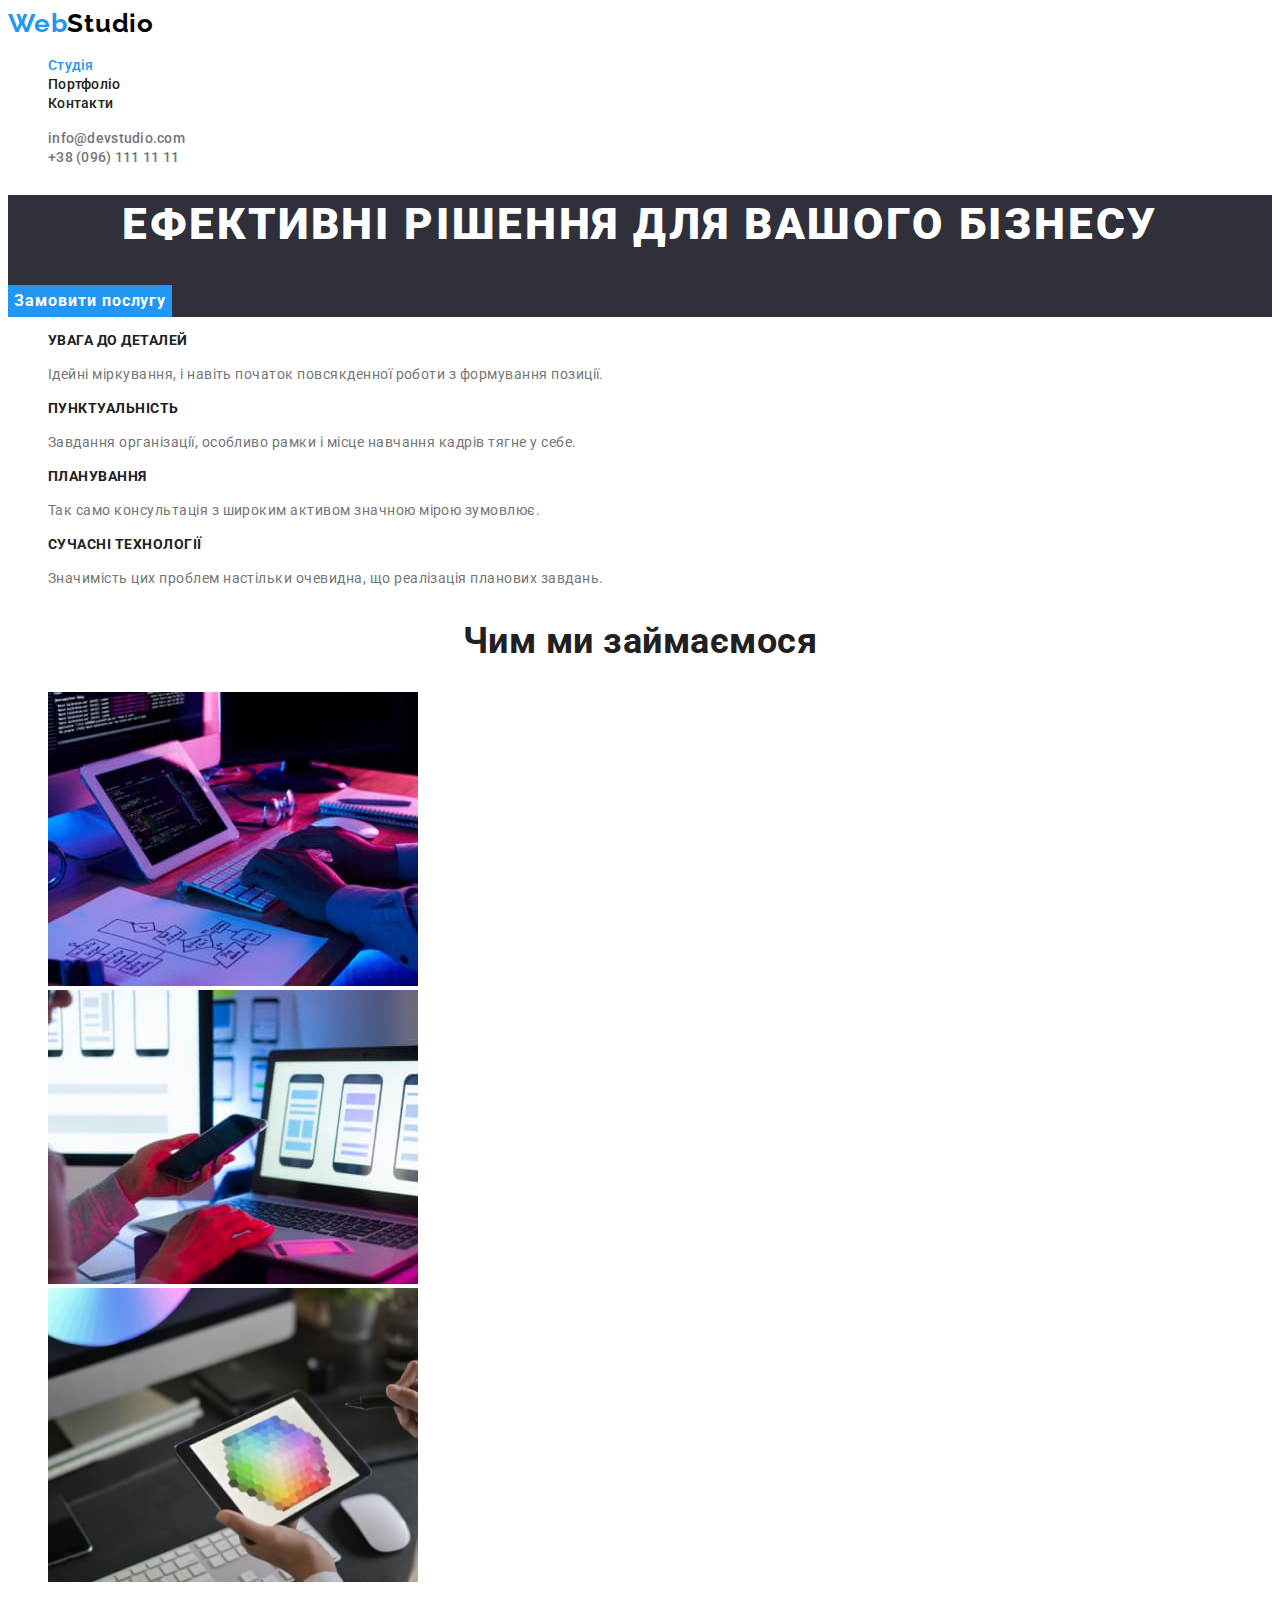
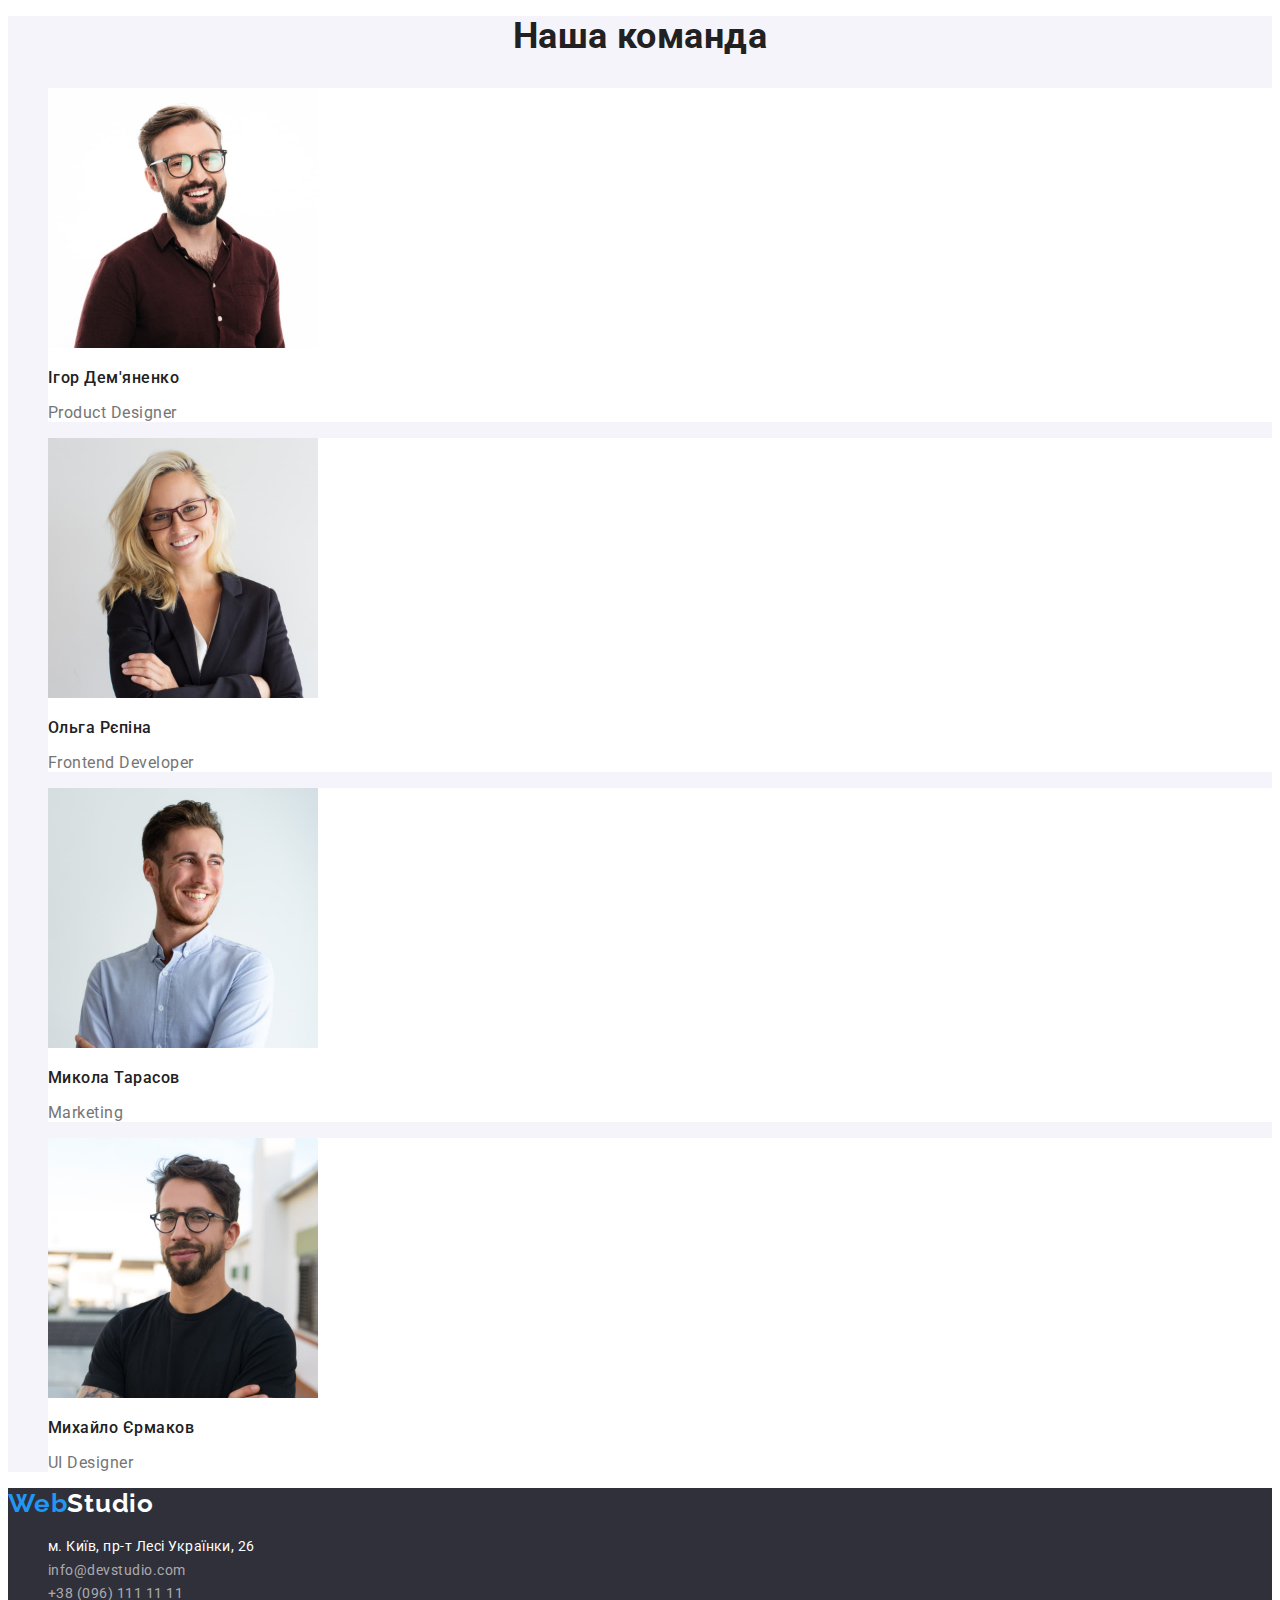
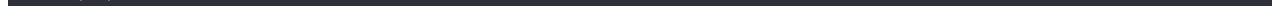
==== index.html @ dd79de9f "Initial commit" ====
<!DOCTYPE html>
<html lang="uk">
  <head>
    <meta charset="UTF-8" />
    <meta http-equiv="X-UA-Compatible" content="IE=edge" />
    <meta name="viewport" content="width=device-width, initial-scale=1.0" />
    <title>WebStudio</title>
    <link
      href="https://fonts.googleapis.com/css2?family=Raleway:wght@700&family=Roboto:wght@400;500;700;900&display=swap"
      rel="stylesheet"
    />
    <link rel="stylesheet" href="./css/styles.css" />
  </head>
  <body>
    <!-- Шапка сторінки -->
    <header class="page-header">
      <nav>
        <a href="index.html" class="logo"><span class="logo-color">Web</span>Studio</a>

        <ul class="site-nav">
          <li><a href="#" class="link current">Студія</a></li>
          <li><a href="./portfolio.html" class="link">Портфоліо</a></li>
          <li><a href="#" class="link">Контакти</a></li>
        </ul>
      </nav>

      <ul>
        <li><a href="mailto:info@devstudio.com" class="contacts-link">info@devstudio.com</a></li>
        <li><a href="tel:+380961111111" class="contacts-link">+38 (096) 111 11 11</a></li>
      </ul>
    </header>
    <main>
      <!-- Герой -->
      <section class="hero">
        <h1 class="hero-title">Ефективні рішення для вашого бізнесу</h1>
        <button class="button-hero pointer" type="button">Замовити послугу</button>
      </section>

      <!-- Наші переваги -->
      <section class="section">
        <h2 class="visually-hidden">Наші переваги</h2>
        <ul>
          <li>
            <h3 class="lists-subtitle">УВАГА ДО ДЕТАЛЕЙ</h3>
            <p class="section-descr text">
              Ідейні міркування, і навіть початок повсякденної роботи з формування позиції.
            </p>
          </li>
          <li>
            <h3 class="lists-subtitle">ПУНКТУАЛЬНІСТЬ</h3>
            <p class="section-descr text">
              Завдання організації, особливо рамки і місце навчання кадрів тягне у себе.
            </p>
          </li>
          <li>
            <h3 class="lists-subtitle">ПЛАНУВАННЯ</h3>
            <p class="section-descr text">
              Так само консультація з широким активом значною мірою зумовлює.
            </p>
          </li>
          <li>
            <h3 class="lists-subtitle">СУЧАСНІ ТЕХНОЛОГІЇ</h3>
            <p class="section-descr text">
              Значимість цих проблем настільки очевидна, що реалізація планових завдань.
            </p>
          </li>
        </ul>
      </section>

      <!-- Чим ми займаємось -->
      <section>
        <h2 class="title-index">Чим ми займаємося</h2>
        <ul>
          <li><img src="./images/box1.jpg" alt="Розробка додатка десктоп" width="370" /></li>
          <li><img src="./images/box2.jpg" alt="Розробка веб додатка" width="370" /></li>
          <li><img src="./images/box3.jpg" alt="Розробка дизайна" width="370" /></li>
        </ul>
      </section>

      <!-- Наша команда -->
      <section class="section-team">
        <h2 class="title-index">Наша команда</h2>
        <ul>
          <li class="list-team">
            <img src="./images/team1.jpg" alt="Ігор Дем'яненко" width="270" height="260" />
            <h3 class="lists-subject">Ігор Дем'яненко</h3>
            <p class="section-descr prof" lang="en">Product Designer</p>
          </li>
          <li class="list-team">
            <img src="./images/team2.jpg" alt="Ольга Рєпіна" width="270" height="260" />
            <h3 class="lists-subject">Ольга Рєпіна</h3>
            <p class="section-descr prof" lang="en">Frontend Developer</p>
          </li>
          <li class="list-team">
            <img src="./images/team3.jpg" alt="Микола Тарасов" width="270" height="260" />
            <h3 class="lists-subject">Микола Тарасов</h3>
            <p class="section-descr prof" lang="en">Marketing</p>
          </li>
          <li class="list-team">
            <img src="./images/team4.jpg" alt="Михайло Єрмаков" width="270" height="260" />
            <h3 class="lists-subject">Михайло Єрмаков</h3>
            <p class="section-descr prof" lang="en">UI Designer</p>
          </li>
        </ul>
      </section>
    </main>

    <!-- Футер -->
    <footer class="footer">
      <a href="#" class="logo-footer"><span class="logo-color">Web</span>Studio</a>

      <address>
        <ul>
          <li>
            <a
              href="https://goo.gl/maps/CUmirf4CLt4Hmm4W9"
              class="footer-address"
              target="_blank"
              rel="noopener noreferrer nofollow"
              >м. Київ, пр-т Лесі Українки, 26</a
            >
          </li>
          <li>
            <a href="mailto:info@devstudio.com" class="footer-contacts">info@devstudio.com</a>
          </li>
          <li><a href="tel:+380961111111" class="footer-contacts">+38 (096) 111 11 11</a></li>
        </ul>
      </address>
    </footer>
  </body>
</html>
---- css/styles.css ----
/* Основной текст #212121 */
/* Описание текст #757575 */
/* Акцент  #2196F3 */

:root {
  --primary-text-color: #212121;
  --descr-text-color: #757575;
  --accent-color: #2196f3;
  --element-color: #ffffff;
  --bgd-color: #2f303a;
  --contact-footer-color: rgba(255, 255, 255, 0.6);
  --button-item-color-bgd: #f5f4fa;
  --logo-color: #000000;
  --bgd-button-hero-active: #188ce8;
}

body {
  background-color: var(--element-color);
  color: var(--primary-text-color);
  font-family: Roboto, sans-serif;
  letter-spacing: 0.03em;
}

a {
  text-decoration: none;
}

ul {
  list-style: none;
}

/* Logo */
.logo {
  color: var(--logo-color);

  font-family: Raleway, sans-serif;
  font-weight: 700;
  font-size: 26px;
  line-height: 1.19;
  letter-spacing: 0.03em;
}

.logo-color {
  color: var(--accent-color);
}

/* Site nav */
.site-nav .link {
  color: var(--primary-text-color);

  font-weight: 500;
  font-size: 14px;
  line-height: 1.14;
  letter-spacing: 0.02em;
}

.site-nav .link:hover,
.site-nav .link:focus {
  color: var(--accent-color);
}

.site-nav .link.current {
  color: var(--accent-color);
}

/* Contacts link */
.contacts-link {
  color: var(--descr-text-color);

  font-weight: 500;
  font-size: 14px;
  line-height: 1.14;
  letter-spacing: 0.02em;
}

.contacts-link:hover,
.contacts-link:focus {
  color: var(--accent-color);
}

/* Hero */
.hero {
  background-color: var(--bgd-color);
}
.hero-title {
  color: var(--element-color);

  font-weight: 900;
  font-size: 44px;
  line-height: 1.36;
  text-align: center;
  letter-spacing: 0.06em;
  text-transform: uppercase;
}

/* Sections */
.visually-hidden {
  position: absolute;
  white-space: nowrap;
  width: 1px;
  height: 1px;
  overflow: hidden;
  border: 0;
  padding: 0;
  clip: rect(0 0 0 0);
  clip-path: inset(50%);
  margin: -1px;
}
.section-team {
  background-color: var(--button-item-color-bgd);
}
.section-descr.text {
  color: var(--descr-text-color);

  font-size: 14px;
  line-height: 1.71;
}

.section-descr.prof {
  color: var(--descr-text-color);

  font-size: 16px;
  line-height: 1.19;
}

.title-index {
  font-weight: 700;
  font-size: 36px;
  line-height: 1.16;
  text-align: center;
}

.list-team {
  background-color: var(--element-color);
}

.lists-subtitle {
  font-weight: 700;
  font-size: 14px;
  line-height: 1.14;
  text-transform: uppercase;
}

.lists-subject {
  font-weight: 500;
  font-size: 16px;
  line-height: 1.19;
}

/* Button hero */
.button-hero {
  background-color: var(--accent-color);
  color: var(--element-color);
  border: none;

  font-family: inherit;
  font-weight: 700;
  font-size: 16px;
  line-height: 1.9;
  align-items: center;
  text-align: center;
  letter-spacing: 0.06em;
}

.pointer {
  cursor: pointer;
}

.button-hero:hover,
.button-hero:focus {
  background-color: var(--bgd-button-hero-active);
}

/* Footer */
.footer {
  background-color: var(--bgd-color);
}

.logo-footer {
  color: var(--element-color);

  font-family: Raleway, sans-serif;
  font-weight: 700;
  font-size: 26px;
  line-height: 1.19;
  letter-spacing: 0.03em;
}

.footer-address {
  color: var(--element-color);

  font-style: normal;
  font-size: 14px;
  line-height: 1.7;
}

.footer-address:hover,
.footer-address:focus {
  color: var(--accent-color);
}

.footer-contacts {
  color: var(--contact-footer-color);

  font-style: normal;
  font-size: 14px;
  line-height: 1.7;
}

.footer-contacts:hover,
.footer-contacts:focus {
  color: var(--accent-color);
}

/* css portfolio */
.button-item {
  background-color: var(--button-item-color-bgd);
  font-family: inherit;
  border: none;

  font-weight: 500;
  font-size: 16px;
  line-height: 1.62;
  text-align: center;
  letter-spacing: 0.03em;
}

.button-item:hover,
.button-item:focus {
  background-color: var(--accent-color);
  color: var(--element-color);
}

.title-work {
  color: var(--primary-text-color);

  font-style: normal;
  font-weight: 700;
  font-size: 18px;
  line-height: 2;
  letter-spacing: 0.06em;
}
.descr-work {
  color: var(--descr-text-color);

  font-size: 16px;
  line-height: 1.88;
}
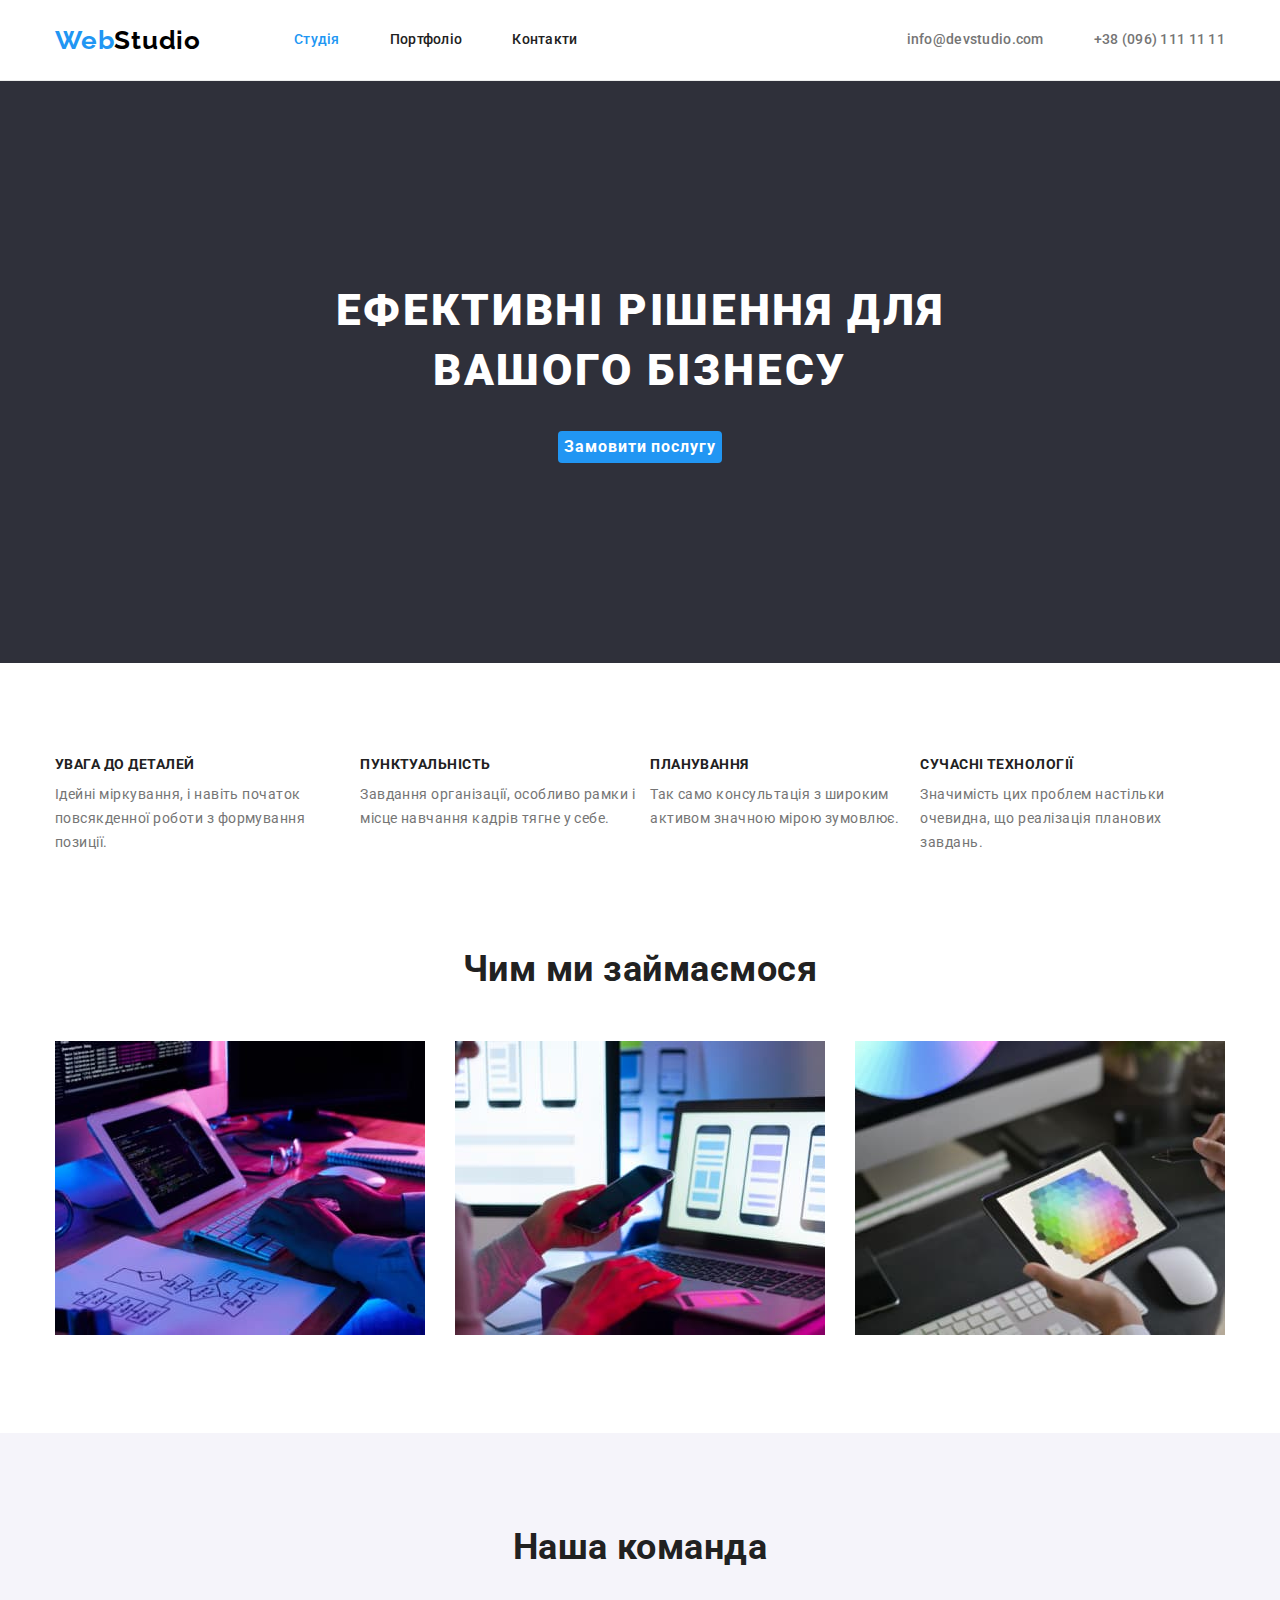
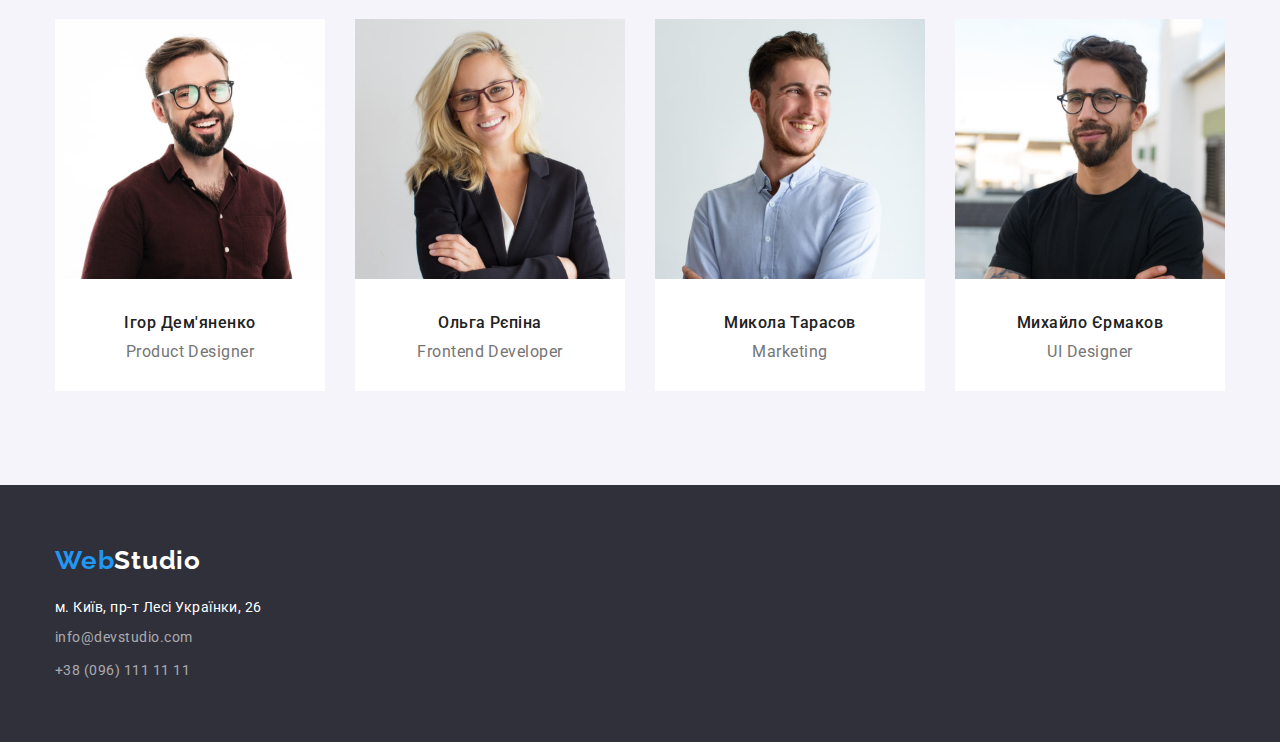
==== commit 67d3b089: "Update index.html" ====
--- a/index.html
+++ b/index.html
@@ -9,123 +9,145 @@
       href="https://fonts.googleapis.com/css2?family=Raleway:wght@700&family=Roboto:wght@400;500;700;900&display=swap"
       rel="stylesheet"
     />
+    <link
+      rel="stylesheet"
+      href="https://cdnjs.cloudflare.com/ajax/libs/modern-normalize/1.1.0/modern-normalize.min.css"
+    />
     <link rel="stylesheet" href="./css/styles.css" />
   </head>
   <body>
     <!-- Шапка сторінки -->
     <header class="page-header">
-      <nav>
-        <a href="index.html" class="logo"><span class="logo-color">Web</span>Studio</a>
+      <div class="container main-nav">
+        <nav class="nav-logo">
+          <a href="index.html" class="logo"><span class="logo-color">Web</span>Studio</a>
 
-        <ul class="site-nav">
-          <li><a href="#" class="link current">Студія</a></li>
-          <li><a href="./portfolio.html" class="link">Портфоліо</a></li>
-          <li><a href="#" class="link">Контакти</a></li>
+          <ul class="site-nav">
+            <li class="item"><a href="#" class="link current">Студія</a></li>
+            <li class="item"><a href="./portfolio.html" class="link">Портфоліо</a></li>
+            <li class="item"><a href="#" class="link">Контакти</a></li>
+          </ul>
+        </nav>
+
+        <ul class="contacts">
+          <li class="item">
+            <a href="mailto:info@devstudio.com" class="contacts-link">info@devstudio.com</a>
+          </li>
+          <li class="item">
+            <a href="tel:+380961111111" class="contacts-link">+38 (096) 111 11 11</a>
+          </li>
         </ul>
-      </nav>
-
-      <ul>
-        <li><a href="mailto:info@devstudio.com" class="contacts-link">info@devstudio.com</a></li>
-        <li><a href="tel:+380961111111" class="contacts-link">+38 (096) 111 11 11</a></li>
-      </ul>
+      </div>
     </header>
     <main>
       <!-- Герой -->
       <section class="hero">
-        <h1 class="hero-title">Ефективні рішення для вашого бізнесу</h1>
-        <button class="button-hero pointer" type="button">Замовити послугу</button>
+        <div class="container">
+          <h1 class="hero-title">Ефективні рішення для вашого бізнесу</h1>
+          <button class="button-hero pointer" type="button">Замовити послугу</button>
+        </div>
       </section>
 
       <!-- Наші переваги -->
-      <section class="section">
-        <h2 class="visually-hidden">Наші переваги</h2>
-        <ul>
-          <li>
-            <h3 class="lists-subtitle">УВАГА ДО ДЕТАЛЕЙ</h3>
-            <p class="section-descr text">
-              Ідейні міркування, і навіть початок повсякденної роботи з формування позиції.
-            </p>
-          </li>
-          <li>
-            <h3 class="lists-subtitle">ПУНКТУАЛЬНІСТЬ</h3>
-            <p class="section-descr text">
-              Завдання організації, особливо рамки і місце навчання кадрів тягне у себе.
-            </p>
-          </li>
-          <li>
-            <h3 class="lists-subtitle">ПЛАНУВАННЯ</h3>
-            <p class="section-descr text">
-              Так само консультація з широким активом значною мірою зумовлює.
-            </p>
-          </li>
-          <li>
-            <h3 class="lists-subtitle">СУЧАСНІ ТЕХНОЛОГІЇ</h3>
-            <p class="section-descr text">
-              Значимість цих проблем настільки очевидна, що реалізація планових завдань.
-            </p>
-          </li>
-        </ul>
+      <section class="section-advantage">
+        <div class="container">
+          <h2 class="visually-hidden">Наші переваги</h2>
+          <ul class="advantage">
+            <li class="list">
+              <h3 class="lists-subtitle">УВАГА ДО ДЕТАЛЕЙ</h3>
+              <p class="section-descr text">
+                Ідейні міркування, і навіть початок повсякденної роботи з формування позиції.
+              </p>
+            </li>
+            <li class="list">
+              <h3 class="lists-subtitle">ПУНКТУАЛЬНІСТЬ</h3>
+              <p class="section-descr text">
+                Завдання організації, особливо рамки і місце навчання кадрів тягне у себе.
+              </p>
+            </li>
+            <li class="list">
+              <h3 class="lists-subtitle">ПЛАНУВАННЯ</h3>
+              <p class="section-descr text">
+                Так само консультація з широким активом значною мірою зумовлює.
+              </p>
+            </li>
+            <li class="list">
+              <h3 class="lists-subtitle">СУЧАСНІ ТЕХНОЛОГІЇ</h3>
+              <p class="section-descr text">
+                Значимість цих проблем настільки очевидна, що реалізація планових завдань.
+              </p>
+            </li>
+          </ul>
+        </div>
       </section>
 
       <!-- Чим ми займаємось -->
-      <section>
-        <h2 class="title-index">Чим ми займаємося</h2>
-        <ul>
-          <li><img src="./images/box1.jpg" alt="Розробка додатка десктоп" width="370" /></li>
-          <li><img src="./images/box2.jpg" alt="Розробка веб додатка" width="370" /></li>
-          <li><img src="./images/box3.jpg" alt="Розробка дизайна" width="370" /></li>
-        </ul>
+      <section class="work">
+        <div class="container">
+          <h2 class="title-index">Чим ми займаємося</h2>
+          <ul class="list-work">
+            <li><img src="./images/box1.jpg" alt="Розробка додатка десктоп" width="370" /></li>
+            <li><img src="./images/box2.jpg" alt="Розробка веб додатка" width="370" /></li>
+            <li><img src="./images/box3.jpg" alt="Розробка дизайна" width="370" /></li>
+          </ul>
+        </div>
       </section>
 
       <!-- Наша команда -->
       <section class="section-team">
-        <h2 class="title-index">Наша команда</h2>
-        <ul>
-          <li class="list-team">
-            <img src="./images/team1.jpg" alt="Ігор Дем'яненко" width="270" height="260" />
-            <h3 class="lists-subject">Ігор Дем'яненко</h3>
-            <p class="section-descr prof" lang="en">Product Designer</p>
-          </li>
-          <li class="list-team">
-            <img src="./images/team2.jpg" alt="Ольга Рєпіна" width="270" height="260" />
-            <h3 class="lists-subject">Ольга Рєпіна</h3>
-            <p class="section-descr prof" lang="en">Frontend Developer</p>
-          </li>
-          <li class="list-team">
-            <img src="./images/team3.jpg" alt="Микола Тарасов" width="270" height="260" />
-            <h3 class="lists-subject">Микола Тарасов</h3>
-            <p class="section-descr prof" lang="en">Marketing</p>
-          </li>
-          <li class="list-team">
-            <img src="./images/team4.jpg" alt="Михайло Єрмаков" width="270" height="260" />
-            <h3 class="lists-subject">Михайло Єрмаков</h3>
-            <p class="section-descr prof" lang="en">UI Designer</p>
-          </li>
-        </ul>
+        <div class="container">
+          <h2 class="title-index">Наша команда</h2>
+          <ul class="our-team">
+            <li class="list-team">
+              <img src="./images/team1.jpg" alt="Ігор Дем'яненко" width="270" height="260" />
+              <h3 class="lists-subject">Ігор Дем'яненко</h3>
+              <p class="section-descr prof" lang="en">Product Designer</p>
+            </li>
+            <li class="list-team">
+              <img src="./images/team2.jpg" alt="Ольга Рєпіна" width="270" height="260" />
+              <h3 class="lists-subject">Ольга Рєпіна</h3>
+              <p class="section-descr prof" lang="en">Frontend Developer</p>
+            </li>
+            <li class="list-team">
+              <img src="./images/team3.jpg" alt="Микола Тарасов" width="270" height="260" />
+              <h3 class="lists-subject">Микола Тарасов</h3>
+              <p class="section-descr prof" lang="en">Marketing</p>
+            </li>
+            <li class="list-team">
+              <img src="./images/team4.jpg" alt="Михайло Єрмаков" width="270" height="260" />
+              <h3 class="lists-subject">Михайло Єрмаков</h3>
+              <p class="section-descr prof" lang="en">UI Designer</p>
+            </li>
+          </ul>
+        </div>
       </section>
     </main>
 
     <!-- Футер -->
     <footer class="footer">
-      <a href="#" class="logo-footer"><span class="logo-color">Web</span>Studio</a>
+      <div class="container">
+        <a href="#" class="logo-footer"><span class="logo-color">Web</span>Studio</a>
 
-      <address>
-        <ul>
-          <li>
-            <a
-              href="https://goo.gl/maps/CUmirf4CLt4Hmm4W9"
-              class="footer-address"
-              target="_blank"
-              rel="noopener noreferrer nofollow"
-              >м. Київ, пр-т Лесі Українки, 26</a
-            >
-          </li>
-          <li>
-            <a href="mailto:info@devstudio.com" class="footer-contacts">info@devstudio.com</a>
-          </li>
-          <li><a href="tel:+380961111111" class="footer-contacts">+38 (096) 111 11 11</a></li>
-        </ul>
-      </address>
+        <address class="address">
+          <ul>
+            <li class="item-address">
+              <a
+                href="https://goo.gl/maps/CUmirf4CLt4Hmm4W9"
+                class="footer-address"
+                target="_blank"
+                rel="noopener noreferrer nofollow"
+                >м. Київ, пр-т Лесі Українки, 26</a
+              >
+            </li>
+            <li class="item-mail">
+              <a href="mailto:info@devstudio.com" class="footer-contacts">info@devstudio.com</a>
+            </li>
+            <li>
+              <a href="tel:+380961111111" class="footer-contacts">+38 (096) 111 11 11</a>
+            </li>
+          </ul>
+        </address>
+      </div>
     </footer>
   </body>
 </html>
--- a/css/styles.css
+++ b/css/styles.css
@@ -12,6 +12,7 @@
   --button-item-color-bgd: #f5f4fa;
   --logo-color: #000000;
   --bgd-button-hero-active: #188ce8;
+  --line: #ececec;
 }
 
 body {
@@ -26,7 +27,29 @@
 }
 
 ul {
+  padding: 0;
+  margin: 0;
   list-style: none;
+}
+
+h2,
+h3,
+h4,
+p {
+  margin-top: 0;
+  margin-bottom: 0;
+}
+
+/* Header */
+.page-header {
+  border-bottom: 1px solid var(--line);
+}
+
+.container {
+  width: 1200px;
+  padding: 0px 15px;
+  margin-right: auto;
+  margin-left: auto;
 }
 
 /* Logo */
@@ -45,7 +68,28 @@
 }
 
 /* Site nav */
+.main-nav {
+  display: flex;
+}
+
+.nav-logo {
+  display: flex;
+  align-items: center;
+}
+
+.site-nav {
+  display: flex;
+  margin-left: 93px;
+}
+
+.site-nav .item:not(:last-child) {
+  margin-right: 50px;
+}
+
 .site-nav .link {
+  display: block;
+  padding-top: 32px;
+  padding-bottom: 32px;
   color: var(--primary-text-color);
 
   font-weight: 500;
@@ -64,7 +108,19 @@
 }
 
 /* Contacts link */
+.contacts {
+  display: flex;
+  margin-left: auto;
+}
+
+.contacts .item + .item {
+  margin-left: 50px;
+}
 .contacts-link {
+  display: block;
+  padding-top: 32px;
+  padding-bottom: 32px;
+
   color: var(--descr-text-color);
 
   font-weight: 500;
@@ -81,9 +137,18 @@
 /* Hero */
 .hero {
   background-color: var(--bgd-color);
+
+  padding-top: 200px;
+  padding-bottom: 200px;
+  text-align: center;
 }
 .hero-title {
   color: var(--element-color);
+  margin-top: 0;
+  margin-bottom: 30px;
+  margin-right: auto;
+  margin-left: auto;
+  width: 696px;
 
   font-weight: 900;
   font-size: 44px;
@@ -93,7 +158,34 @@
   text-transform: uppercase;
 }
 
-/* Sections */
+/* Button hero */
+.button-hero {
+  background-color: var(--accent-color);
+  color: var(--element-color);
+  border: none;
+
+  display: inline-block;
+
+  font-family: inherit;
+  font-weight: 700;
+  font-size: 16px;
+  line-height: 1.9;
+  align-items: center;
+  text-align: center;
+  letter-spacing: 0.06em;
+  border-radius: 4px;
+}
+
+.pointer {
+  cursor: pointer;
+}
+
+.button-hero:hover,
+.button-hero:focus {
+  background-color: var(--bgd-button-hero-active);
+}
+
+/* Наші переваги */
 .visually-hidden {
   position: absolute;
   white-space: nowrap;
@@ -106,79 +198,100 @@
   clip-path: inset(50%);
   margin: -1px;
 }
-.section-team {
-  background-color: var(--button-item-color-bgd);
-}
+
+.section-advantage {
+  padding: 94px 0;
+}
+
+.advantage {
+  display: flex;
+  justify-content: space-between;
+}
+
+.lists-subtitle {
+  margin-bottom: 10px;
+
+  font-weight: 700;
+  font-size: 14px;
+  line-height: 1.14;
+  text-transform: uppercase;
+}
+
 .section-descr.text {
   color: var(--descr-text-color);
-
   font-size: 14px;
   line-height: 1.71;
 }
 
-.section-descr.prof {
-  color: var(--descr-text-color);
-
-  font-size: 16px;
-  line-height: 1.19;
+/* Чим ми займаємось */
+.work {
+  padding: 0 0 94px 0;
+}
+
+.list-work {
+  display: flex;
+  justify-content: space-between;
 }
 
 .title-index {
+  margin-bottom: 50px;
   font-weight: 700;
   font-size: 36px;
   line-height: 1.16;
   text-align: center;
 }
 
+/* Наша команда */
+.our-team {
+  display: flex;
+  justify-content: space-between;
+}
+
+.section-team {
+  padding-top: 94px;
+  padding-bottom: 94px;
+
+  background-color: var(--button-item-color-bgd);
+}
+
 .list-team {
   background-color: var(--element-color);
 }
 
-.lists-subtitle {
-  font-weight: 700;
-  font-size: 14px;
-  line-height: 1.14;
-  text-transform: uppercase;
-}
-
 .lists-subject {
+  margin-top: 30px;
+  margin-bottom: 10px;
+
   font-weight: 500;
   font-size: 16px;
   line-height: 1.19;
-}
-
-/* Button hero */
-.button-hero {
-  background-color: var(--accent-color);
-  color: var(--element-color);
-  border: none;
-
-  font-family: inherit;
-  font-weight: 700;
+  text-align: center;
+}
+
+.section-descr.prof {
+  margin-bottom: 30px;
+  color: var(--descr-text-color);
+
   font-size: 16px;
-  line-height: 1.9;
-  align-items: center;
-  text-align: center;
-  letter-spacing: 0.06em;
-}
-
-.pointer {
-  cursor: pointer;
-}
-
-.button-hero:hover,
-.button-hero:focus {
-  background-color: var(--bgd-button-hero-active);
+  line-height: 1.19;
+  text-align: center;
 }
 
 /* Footer */
 .footer {
+  padding: 60px 0px;
   background-color: var(--bgd-color);
 }
 
+.address {
+  width: 231px;
+}
+
 .logo-footer {
+  display: inline-block;
+  margin-bottom: 20px;
+
   color: var(--element-color);
-
   font-family: Raleway, sans-serif;
   font-weight: 700;
   font-size: 26px;
@@ -186,9 +299,16 @@
   letter-spacing: 0.03em;
 }
 
+.item-address {
+  margin-bottom: 6px;
+}
+
+.item-mail {
+  margin-bottom: 9px;
+}
+
 .footer-address {
   color: var(--element-color);
-
   font-style: normal;
   font-size: 14px;
   line-height: 1.7;
@@ -201,7 +321,6 @@
 
 .footer-contacts {
   color: var(--contact-footer-color);
-
   font-style: normal;
   font-size: 14px;
   line-height: 1.7;
@@ -213,16 +332,32 @@
 }
 
 /* css portfolio */
+.example {
+  padding-top: 94px;
+  padding-bottom: 94px;
+}
+
+.button {
+  display: flex;
+  margin-bottom: 50px;
+  justify-content: center;
+}
 .button-item {
+  padding: 6px 22px;
+
   background-color: var(--button-item-color-bgd);
   font-family: inherit;
   border: none;
-
   font-weight: 500;
   font-size: 16px;
   line-height: 1.62;
   text-align: center;
   letter-spacing: 0.03em;
+  border-radius: 4px;
+}
+
+.btn-list:not(:first-child) {
+  margin-left: 8px;
 }
 
 .button-item:hover,
@@ -231,9 +366,31 @@
   color: var(--element-color);
 }
 
+.list-photo {
+  display: flex;
+  flex-wrap: wrap;
+}
+
+.list-photo .list {
+  margin-right: 30px;
+  margin-bottom: 30px;
+}
+
+.list-photo .list:nth-child(3n) {
+  margin-right: 0;
+}
+
+.list-photo .list:nth-last-child(-n + 3) {
+  margin-bottom: 0px;
+}
+
 .title-work {
+  margin-top: 20px;
+  margin-bottom: 4px;
+  margin-left: 24px;
+  margin-right: 24px;
+
   color: var(--primary-text-color);
-
   font-style: normal;
   font-weight: 700;
   font-size: 18px;
@@ -241,8 +398,11 @@
   letter-spacing: 0.06em;
 }
 .descr-work {
+  margin-bottom: 20px;
+  margin-left: 24px;
+  margin-right: 24px;
+
   color: var(--descr-text-color);
-
   font-size: 16px;
   line-height: 1.88;
 }
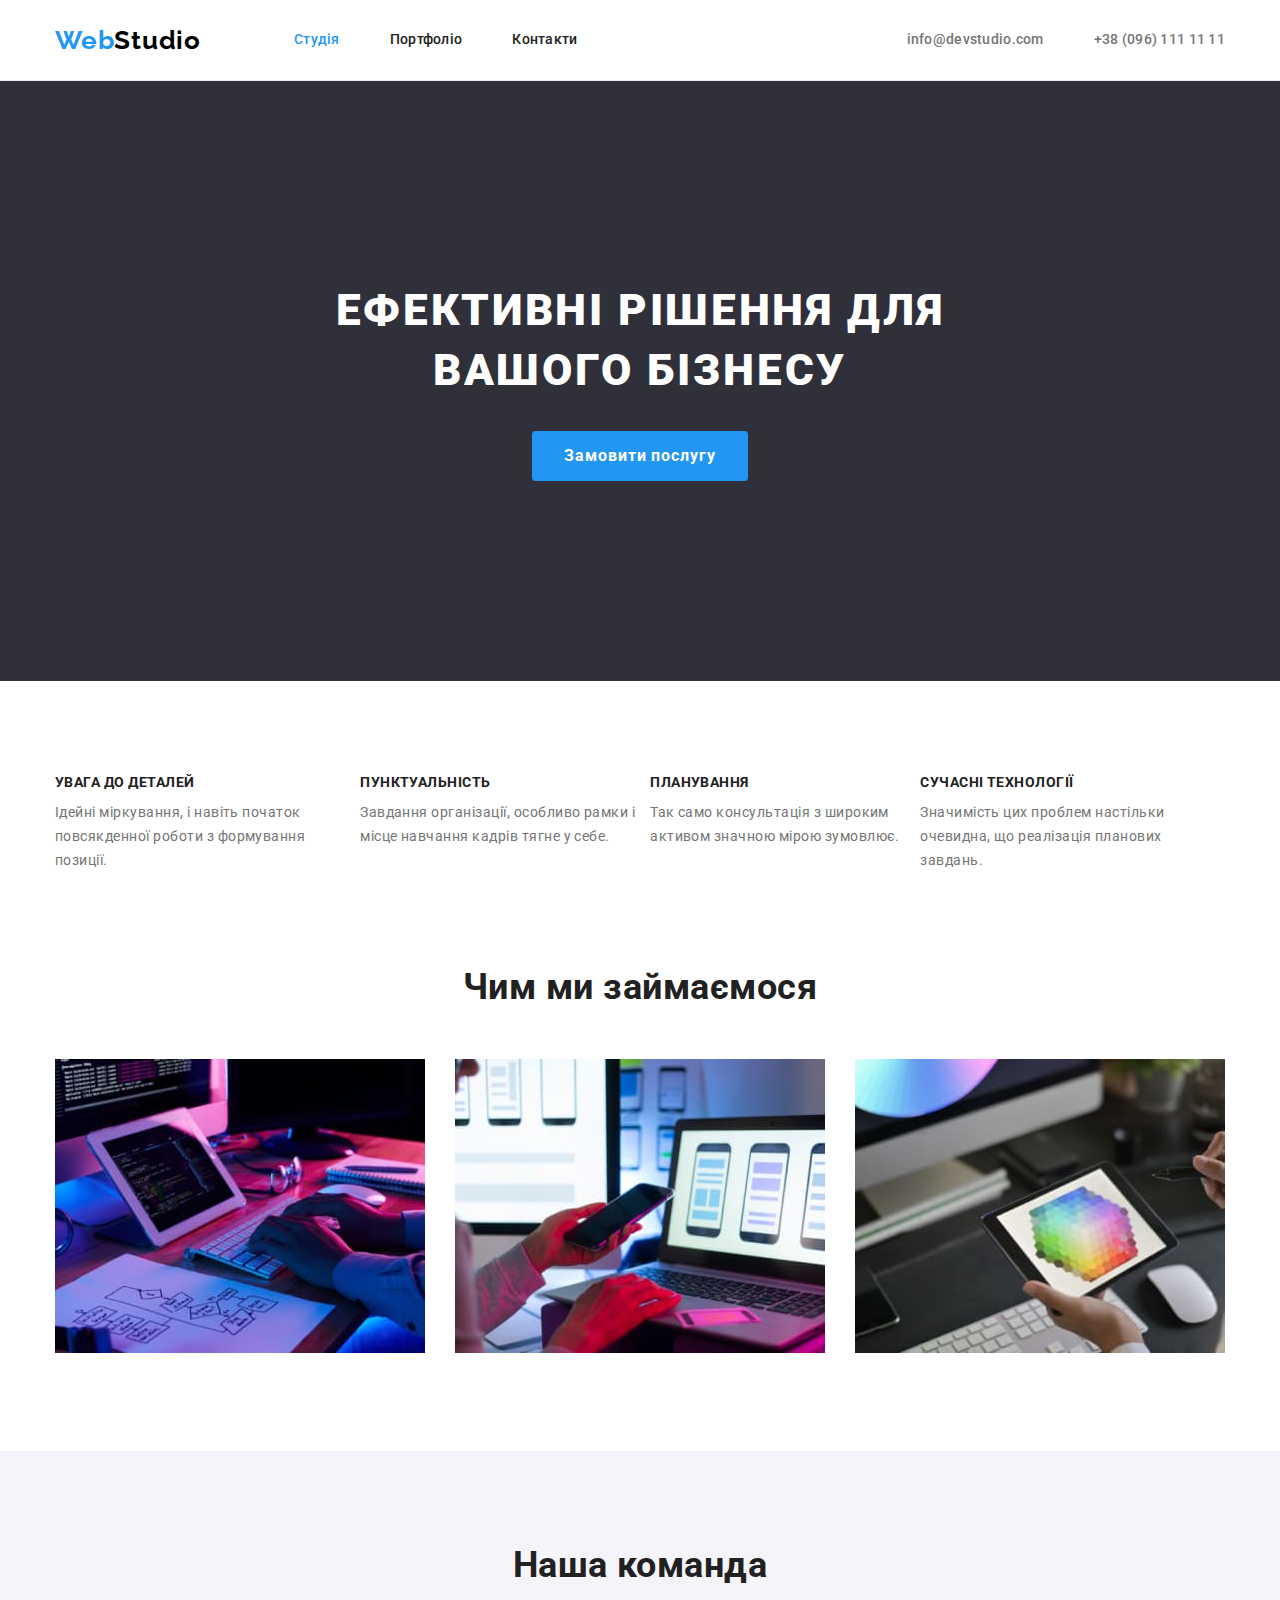
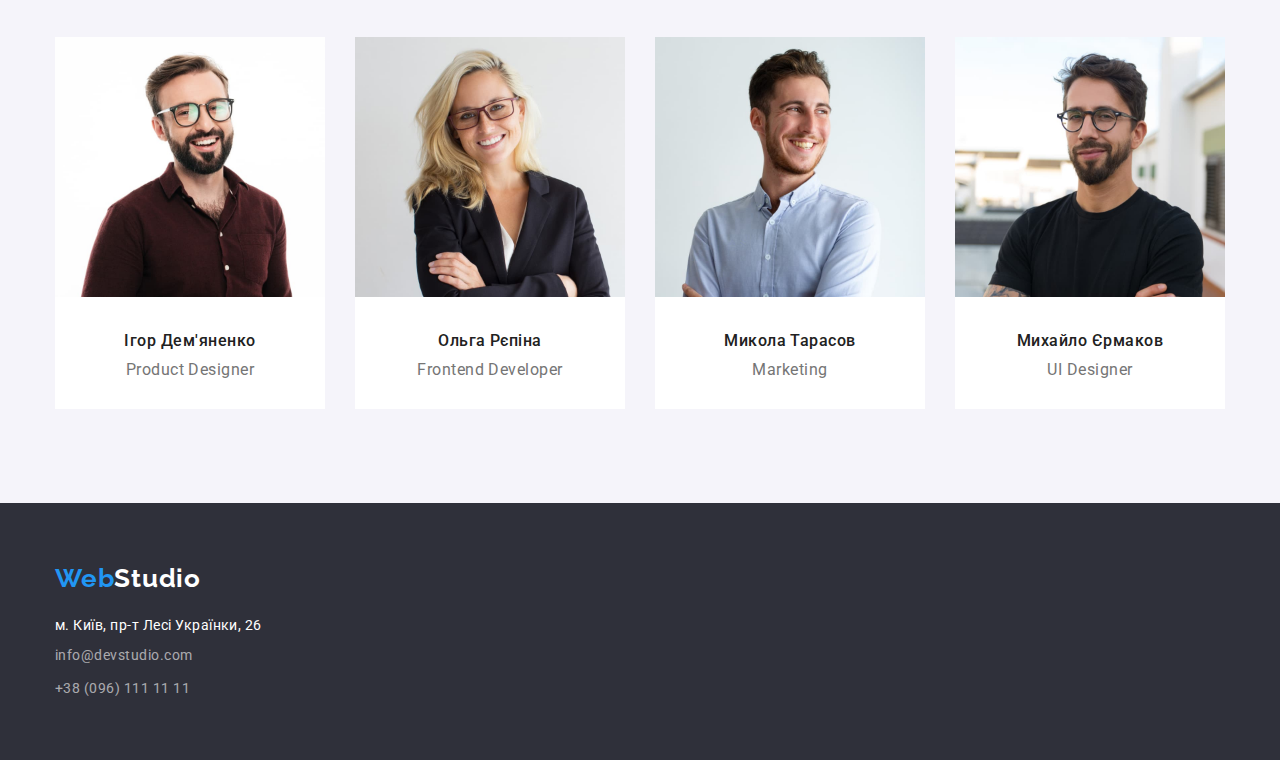
==== commit 353a8b9a: "Update index.html" ====
--- a/index.html
+++ b/index.html
@@ -122,7 +122,6 @@
         </div>
       </section>
     </main>
-
     <!-- Футер -->
     <footer class="footer">
       <div class="container">
--- a/css/styles.css
+++ b/css/styles.css
@@ -160,6 +160,7 @@
 
 /* Button hero */
 .button-hero {
+  padding: 10px 32px;
   background-color: var(--accent-color);
   color: var(--element-color);
   border: none;
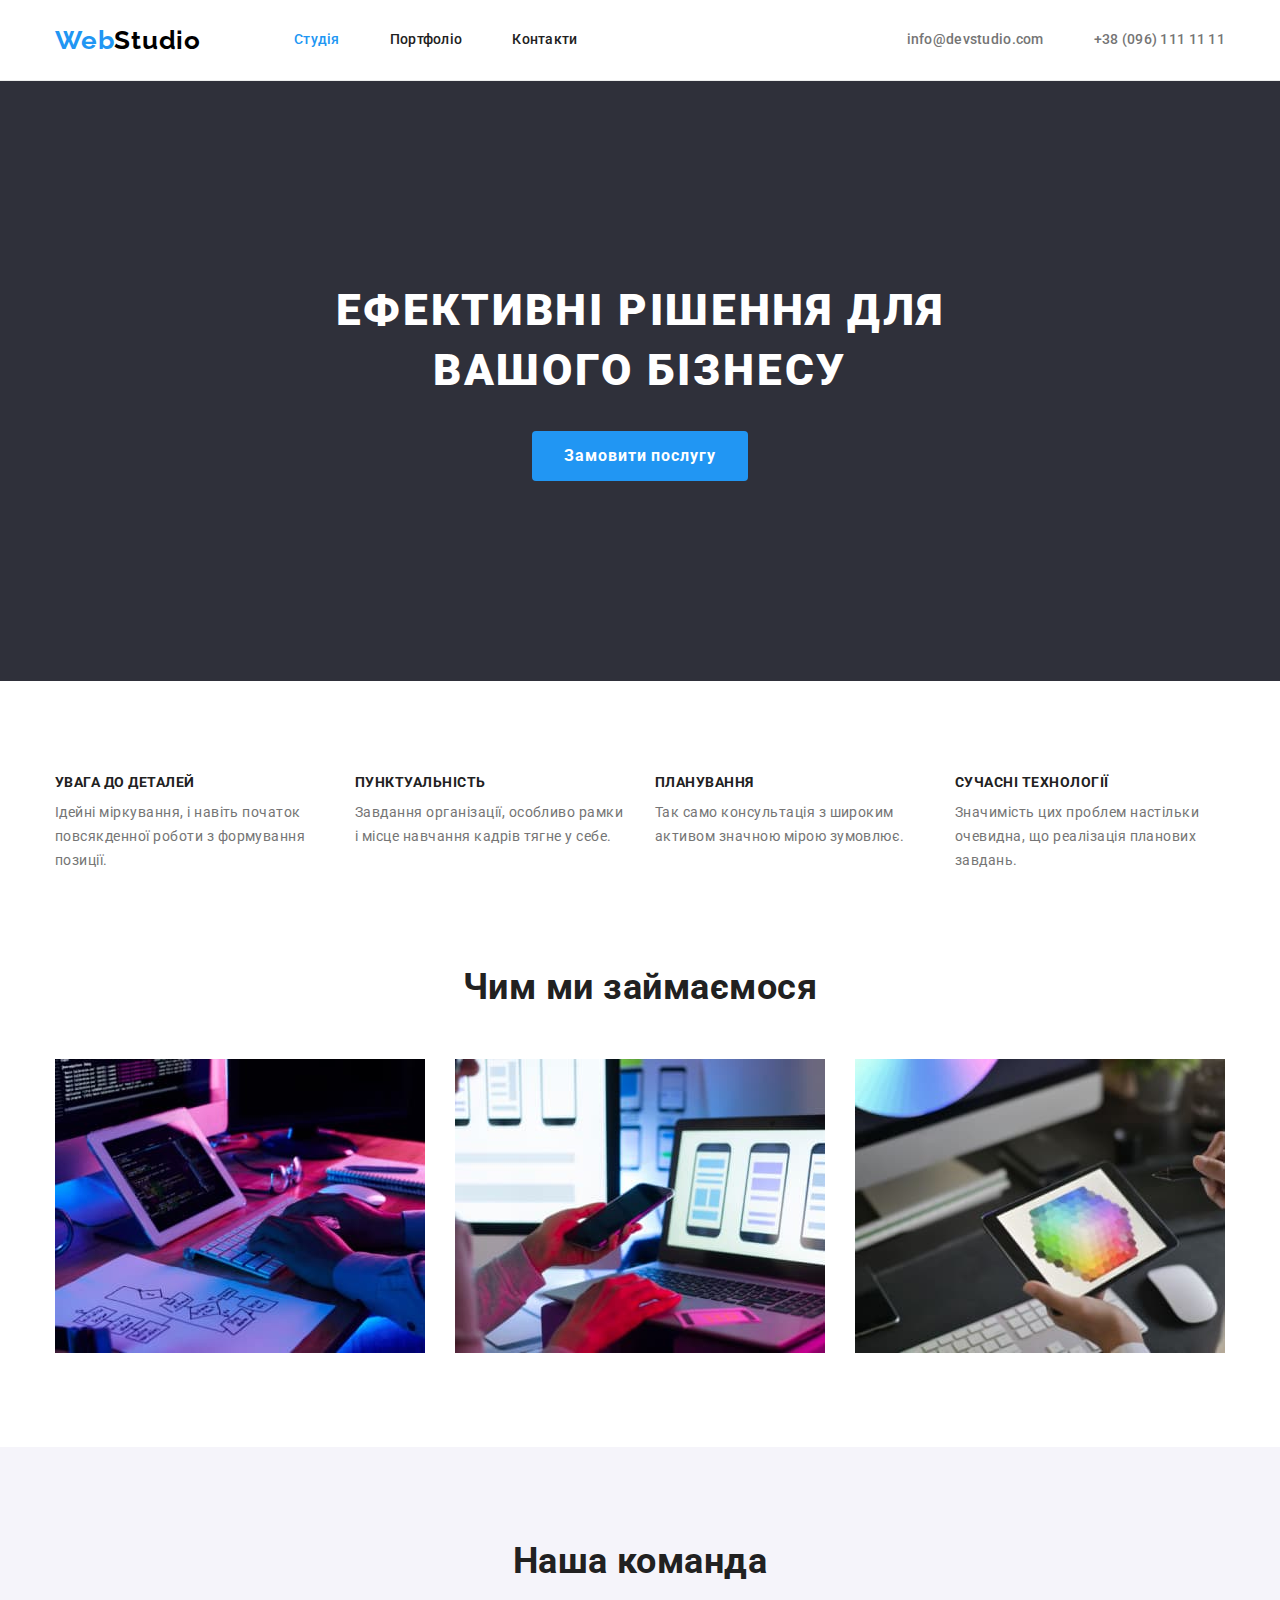
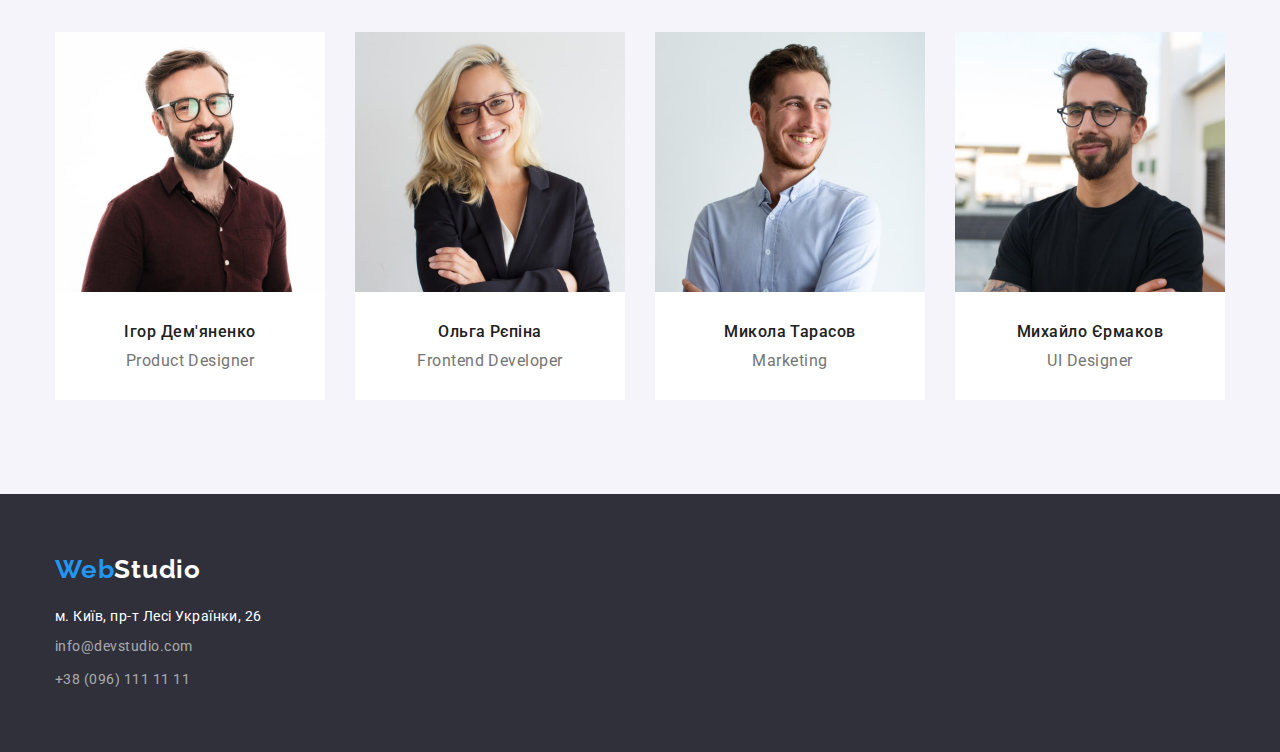
==== commit 70e8d998: "Update index.html" ====
--- a/index.html
+++ b/index.html
@@ -100,23 +100,31 @@
           <ul class="our-team">
             <li class="list-team">
               <img src="./images/team1.jpg" alt="Ігор Дем'яненко" width="270" height="260" />
-              <h3 class="lists-subject">Ігор Дем'яненко</h3>
-              <p class="section-descr prof" lang="en">Product Designer</p>
+              <div class="format-descr">
+                <h3 class="lists-subject">Ігор Дем'яненко</h3>
+                <p class="section-descr prof" lang="en">Product Designer</p>
+              </div>
             </li>
             <li class="list-team">
               <img src="./images/team2.jpg" alt="Ольга Рєпіна" width="270" height="260" />
-              <h3 class="lists-subject">Ольга Рєпіна</h3>
-              <p class="section-descr prof" lang="en">Frontend Developer</p>
+              <div class="format-descr">
+                <h3 class="lists-subject">Ольга Рєпіна</h3>
+                <p class="section-descr prof" lang="en">Frontend Developer</p>
+              </div>
             </li>
             <li class="list-team">
               <img src="./images/team3.jpg" alt="Микола Тарасов" width="270" height="260" />
-              <h3 class="lists-subject">Микола Тарасов</h3>
-              <p class="section-descr prof" lang="en">Marketing</p>
+              <div class="format-descr">
+                <h3 class="lists-subject">Микола Тарасов</h3>
+                <p class="section-descr prof" lang="en">Marketing</p>
+              </div>
             </li>
             <li class="list-team">
               <img src="./images/team4.jpg" alt="Михайло Єрмаков" width="270" height="260" />
-              <h3 class="lists-subject">Михайло Єрмаков</h3>
-              <p class="section-descr prof" lang="en">UI Designer</p>
+              <div class="format-descr">
+                <h3 class="lists-subject">Михайло Єрмаков</h3>
+                <p class="section-descr prof" lang="en">UI Designer</p>
+              </div>
             </li>
           </ul>
         </div>
--- a/css/styles.css
+++ b/css/styles.css
@@ -13,6 +13,7 @@
   --logo-color: #000000;
   --bgd-button-hero-active: #188ce8;
   --line: #ececec;
+  --border-cokor: #eeeeee;
 }
 
 body {
@@ -38,6 +39,11 @@
 p {
   margin-top: 0;
   margin-bottom: 0;
+}
+
+img {
+  max-width: 100%;
+  display: block;
 }
 
 /* Header */
@@ -207,6 +213,11 @@
 .advantage {
   display: flex;
   justify-content: space-between;
+  gap: 30px;
+}
+
+.advantage .list {
+  flex-basis: calc((100% - 30px) / 4);
 }
 
 .lists-subtitle {
@@ -259,8 +270,12 @@
   background-color: var(--element-color);
 }
 
+.format-descr {
+  padding-top: 30px;
+  padding-bottom: 30px;
+}
+
 .lists-subject {
-  margin-top: 30px;
   margin-bottom: 10px;
 
   font-weight: 500;
@@ -270,7 +285,6 @@
 }
 
 .section-descr.prof {
-  margin-bottom: 30px;
   color: var(--descr-text-color);
 
   font-size: 16px;
@@ -370,26 +384,18 @@
 .list-photo {
   display: flex;
   flex-wrap: wrap;
-}
-
-.list-photo .list {
-  margin-right: 30px;
-  margin-bottom: 30px;
-}
-
-.list-photo .list:nth-child(3n) {
-  margin-right: 0;
-}
-
-.list-photo .list:nth-last-child(-n + 3) {
-  margin-bottom: 0px;
+  gap: 30px;
+}
+
+.format-deccr-work {
+  padding: 20px 24px;
+  border-right: 1px solid var(--border-cokor);
+  border-bottom: 1px solid var(--border-cokor);
+  border-left: 1px solid var(--border-cokor);
 }
 
 .title-work {
-  margin-top: 20px;
   margin-bottom: 4px;
-  margin-left: 24px;
-  margin-right: 24px;
 
   color: var(--primary-text-color);
   font-style: normal;
@@ -399,10 +405,6 @@
   letter-spacing: 0.06em;
 }
 .descr-work {
-  margin-bottom: 20px;
-  margin-left: 24px;
-  margin-right: 24px;
-
   color: var(--descr-text-color);
   font-size: 16px;
   line-height: 1.88;
